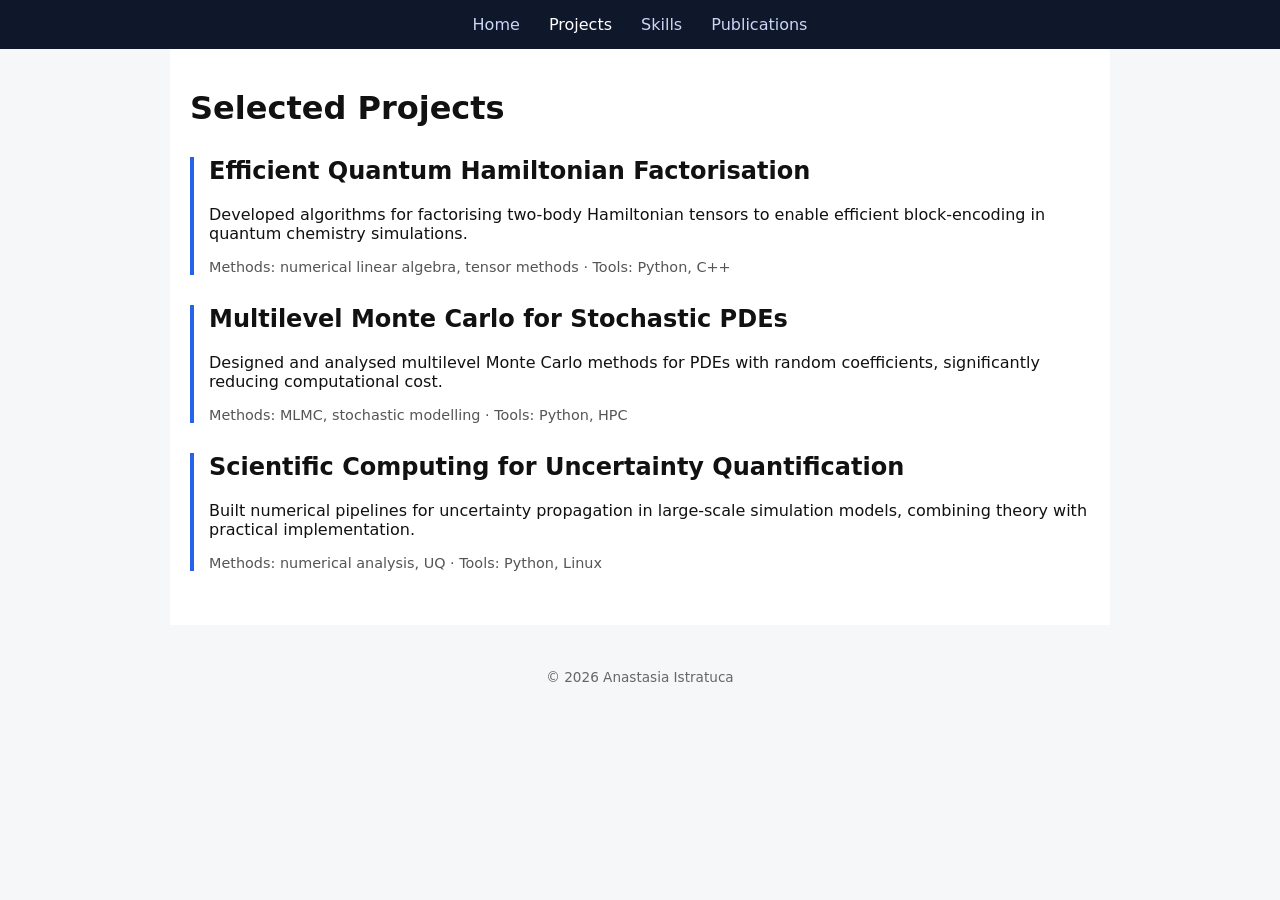
==== projects.html @ 7193936f "added 4 page layout and css" ====
<!DOCTYPE html>
<html lang="en">
<head>
  <meta charset="UTF-8">
  <title>Projects | Anastasia Istratuca</title>
  <link rel="stylesheet" href="style.css">
</head>
<body>

<nav>
  <a href="index.html">Home</a>
  <a href="projects.html" class="active">Projects</a>
  <a href="skills.html">Skills</a>
  <a href="publications.html">Publications</a>
</nav>

<main>
  <h1>Selected Projects</h1>

  <section class="project">
    <h2>Efficient Quantum Hamiltonian Factorisation</h2>
    <p>
      Developed algorithms for factorising two-body Hamiltonian tensors
      to enable efficient block-encoding in quantum chemistry simulations.
    </p>
    <p class="tools">Methods: numerical linear algebra, tensor methods · Tools: Python, C++</p>
  </section>

  <section class="project">
    <h2>Multilevel Monte Carlo for Stochastic PDEs</h2>
    <p>
      Designed and analysed multilevel Monte Carlo methods for PDEs with random
      coefficients, significantly reducing computational cost.
    </p>
    <p class="tools">Methods: MLMC, stochastic modelling · Tools: Python, HPC</p>
  </section>

  <section class="project">
    <h2>Scientific Computing for Uncertainty Quantification</h2>
    <p>
      Built numerical pipelines for uncertainty propagation in large-scale
      simulation models, combining theory with practical implementation.
    </p>
    <p class="tools">Methods: numerical analysis, UQ · Tools: Python, Linux</p>
  </section>
</main>

<footer>
  <p>© 2026 Anastasia Istratuca</p>
</footer>

</body>
</html>
---- style.css ----
body {
  margin: 0;
  font-family: system-ui, Arial, sans-serif;
  background: #f6f7f9;
  color: #111;
}

nav {
  background: #0f172a;
  padding: 15px;
  text-align: center;
}

nav a {
  color: #cbd5f5;
  margin: 0 12px;
  text-decoration: none;
  font-weight: 500;
}

nav a.active, nav a:hover {
  color: #ffffff;
}

main {
  max-width: 900px;
  margin: auto;
  padding: 40px 20px;
  background: white;
}

h1 {
  margin-top: 0;
}

.tagline {
  font-size: 1.2em;
  color: #444;
}

section {
  margin-top: 30px;
}

.project {
  border-left: 4px solid #2563eb;
  padding-left: 15px;
}

.tools {
  color: #555;
  font-size: 0.9em;
}

.button {
  display: inline-block;
  margin-right: 10px;
  margin-top: 10px;
  padding: 10px 16px;
  background: #2563eb;
  color: white;
  text-decoration: none;
  border-radius: 4px;
}

footer {
  text-align: center;
  padding: 30px;
  font-size: 0.85em;
  color: #666;
}
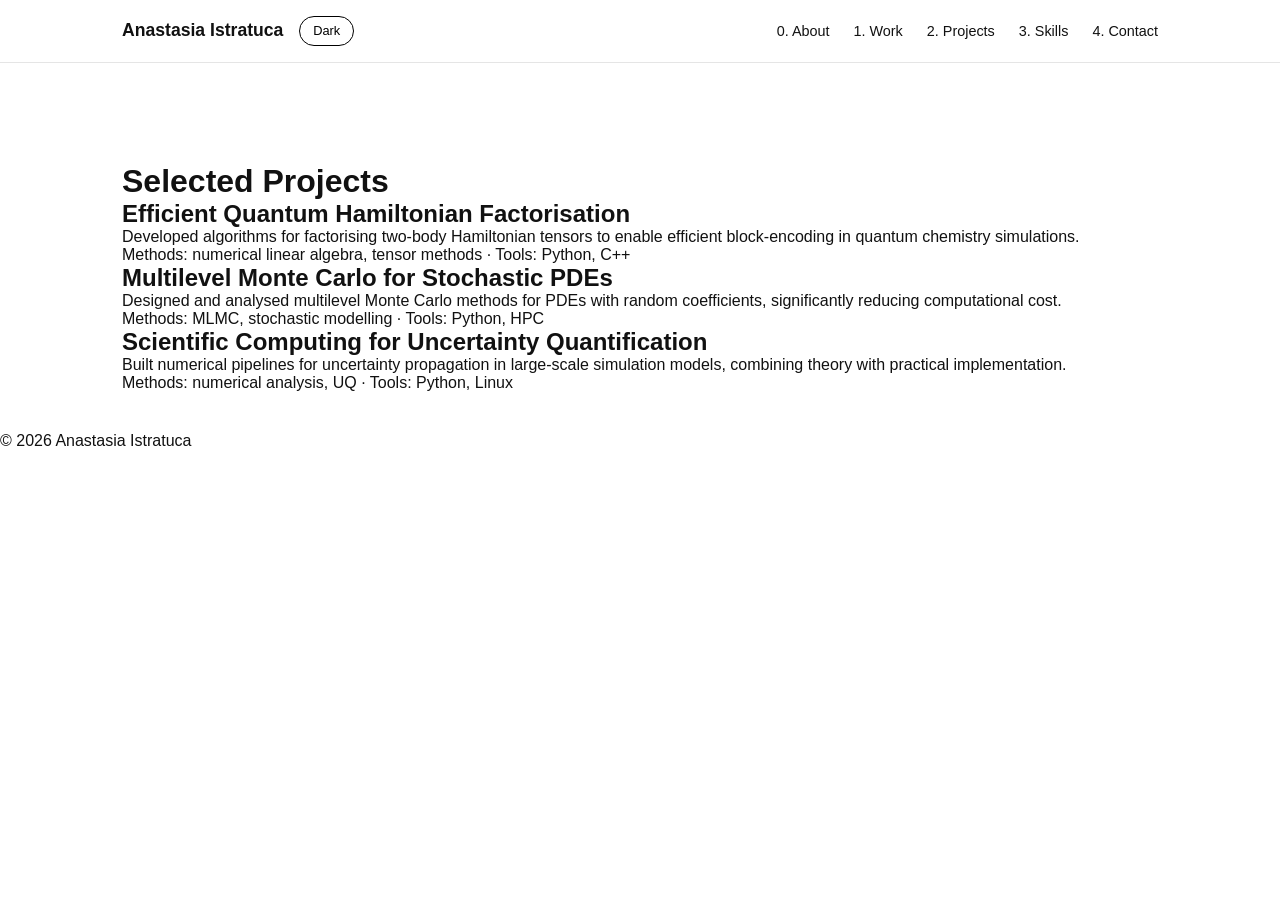
==== commit 80080c96: "modified structure and added light/dark mode button" ====
--- a/projects.html
+++ b/projects.html
@@ -7,12 +7,26 @@
 </head>
 <body>
 
-<nav>
-  <a href="index.html">Home</a>
-  <a href="projects.html" class="active">Projects</a>
-  <a href="skills.html">Skills</a>
-  <a href="publications.html">Publications</a>
-</nav>
+<header>
+    <div class="header-container">
+        
+        <div class="left-section">
+            <div class="name">Anastasia Istratuca</div>
+            <button class="toggle-btn" id="theme-toggle">Dark</button>
+        </div>
+
+        <nav>
+            <ul>
+                <li><a href="index.html">0. About</a></li>
+                <li><a href="work.html">1. Work</a></li>
+                <li><a href="projects.html">2. Projects</a></li>
+                <li><a href="skills.html">3. Skills</a></li>
+                <li><a href="contact.html">4. Contact</a></li>
+            </ul>
+        </nav>
+
+    </div>
+</header>
 
 <main>
   <h1>Selected Projects</h1>
@@ -49,5 +63,6 @@
   <p>© 2026 Anastasia Istratuca</p>
 </footer>
 
+<script src="script.js"></script>
 </body>
 </html>
--- a/style.css
+++ b/style.css
@@ -1,71 +1,90 @@
-body {
-  margin: 0;
-  font-family: system-ui, Arial, sans-serif;
-  background: #f6f7f9;
-  color: #111;
+/* Reset */
+* {
+    margin: 0;
+    padding: 0;
+    box-sizing: border-box;
 }
 
-nav {
-  background: #0f172a;
-  padding: 15px;
-  text-align: center;
+body {
+    font-family: -apple-system, BlinkMacSystemFont, 'Segoe UI', Roboto, sans-serif;
+    transition: background 0.3s ease, color 0.3s ease;
+    background-color: #ffffff;
+    color: #111111;
+}
+
+/* Dark mode */
+body.dark-mode {
+    background-color: #111111;
+    color: #f5f5f5;
+}
+
+/* Header */
+header {
+    position: sticky;
+    top: 0;
+    width: 100%;
+    background: inherit;
+    backdrop-filter: blur(10px);
+    z-index: 1000;
+    border-bottom: 1px solid rgba(0,0,0,0.1);
+}
+
+body.dark-mode header {
+    border-bottom: 1px solid rgba(255,255,255,0.1);
+}
+
+.header-container {
+    max-width: 1100px;
+    margin: auto;
+    padding: 1rem 2rem;
+    display: flex;
+    justify-content: space-between;
+    align-items: center;
+}
+
+/* Left section */
+.left-section {
+    display: flex;
+    align-items: center;
+    gap: 1rem;
+}
+
+.name {
+    font-weight: 600;
+    font-size: 1.1rem;
+}
+
+/* Toggle button */
+.toggle-btn {
+    padding: 0.4rem 0.8rem;
+    border: 1px solid currentColor;
+    background: transparent;
+    cursor: pointer;
+    border-radius: 20px;
+    font-size: 0.8rem;
+}
+
+/* Menu */
+nav ul {
+    display: flex;
+    list-style: none;
+    gap: 1.5rem;
 }
 
 nav a {
-  color: #cbd5f5;
-  margin: 0 12px;
-  text-decoration: none;
-  font-weight: 500;
+    text-decoration: none;
+    color: inherit;
+    font-size: 0.9rem;
+    transition: opacity 0.2s ease;
 }
 
-nav a.active, nav a:hover {
-  color: #ffffff;
+nav a:hover {
+    opacity: 0.6;
 }
 
+/* Page content spacing */
 main {
-  max-width: 900px;
-  margin: auto;
-  padding: 40px 20px;
-  background: white;
+    max-width: 1100px;
+    margin: 100px auto 40px auto;
+    padding: 0 2rem;
 }
-
-h1 {
-  margin-top: 0;
-}
-
-.tagline {
-  font-size: 1.2em;
-  color: #444;
-}
-
-section {
-  margin-top: 30px;
-}
-
-.project {
-  border-left: 4px solid #2563eb;
-  padding-left: 15px;
-}
-
-.tools {
-  color: #555;
-  font-size: 0.9em;
-}
-
-.button {
-  display: inline-block;
-  margin-right: 10px;
-  margin-top: 10px;
-  padding: 10px 16px;
-  background: #2563eb;
-  color: white;
-  text-decoration: none;
-  border-radius: 4px;
-}
-
-footer {
-  text-align: center;
-  padding: 30px;
-  font-size: 0.85em;
-  color: #666;
-}
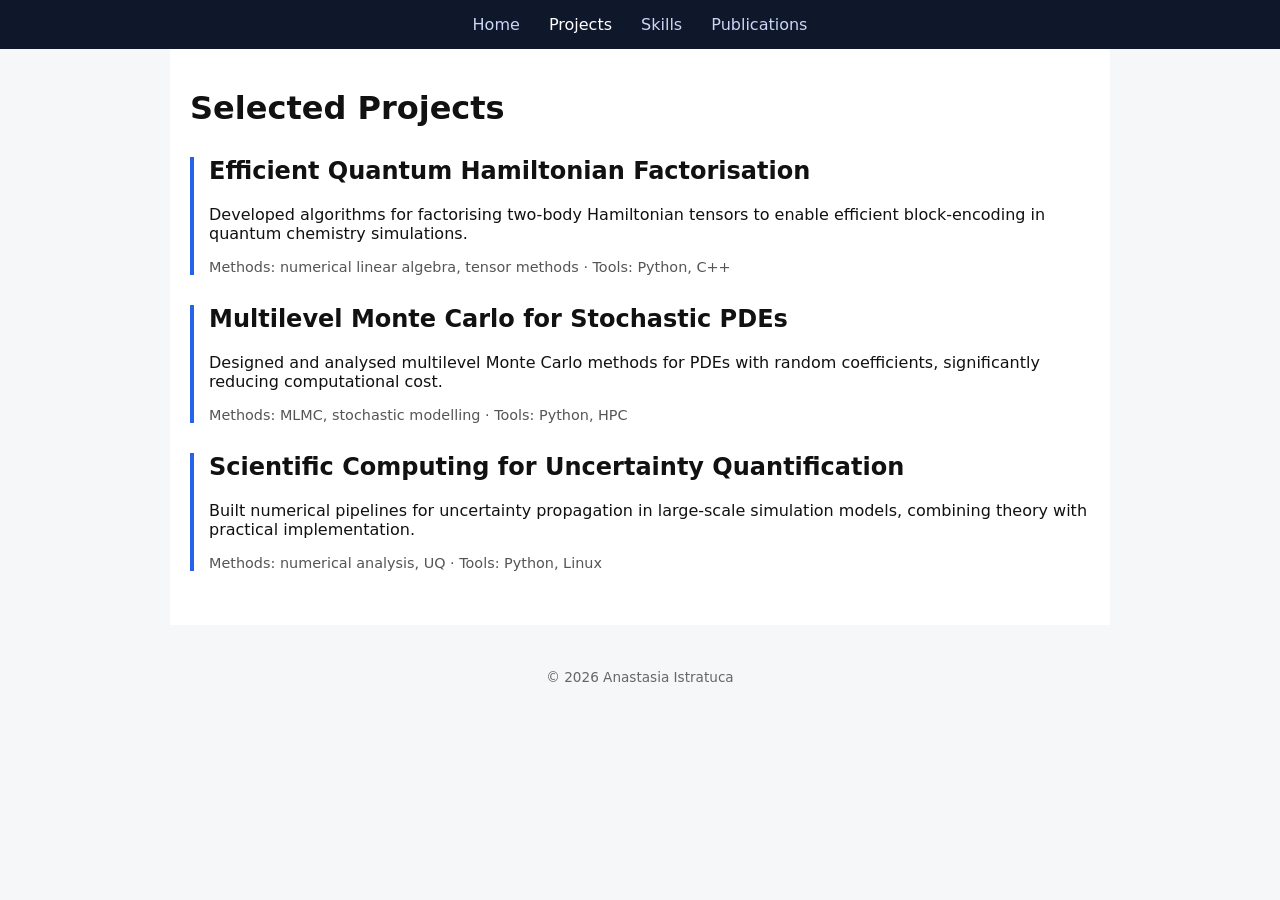
==== commit 64f566e4: "Revert "modified structure and added light/dark mode button" This reverts commit 80080c969ee2c022708" ====
--- a/projects.html
+++ b/projects.html
@@ -7,26 +7,12 @@
 </head>
 <body>
 
-<header>
-    <div class="header-container">
-        
-        <div class="left-section">
-            <div class="name">Anastasia Istratuca</div>
-            <button class="toggle-btn" id="theme-toggle">Dark</button>
-        </div>
-
-        <nav>
-            <ul>
-                <li><a href="index.html">0. About</a></li>
-                <li><a href="work.html">1. Work</a></li>
-                <li><a href="projects.html">2. Projects</a></li>
-                <li><a href="skills.html">3. Skills</a></li>
-                <li><a href="contact.html">4. Contact</a></li>
-            </ul>
-        </nav>
-
-    </div>
-</header>
+<nav>
+  <a href="index.html">Home</a>
+  <a href="projects.html" class="active">Projects</a>
+  <a href="skills.html">Skills</a>
+  <a href="publications.html">Publications</a>
+</nav>
 
 <main>
   <h1>Selected Projects</h1>
@@ -63,6 +49,5 @@
   <p>© 2026 Anastasia Istratuca</p>
 </footer>
 
-<script src="script.js"></script>
 </body>
 </html>
--- a/style.css
+++ b/style.css
@@ -1,90 +1,71 @@
-/* Reset */
-* {
-    margin: 0;
-    padding: 0;
-    box-sizing: border-box;
+body {
+  margin: 0;
+  font-family: system-ui, Arial, sans-serif;
+  background: #f6f7f9;
+  color: #111;
 }
 
-body {
-    font-family: -apple-system, BlinkMacSystemFont, 'Segoe UI', Roboto, sans-serif;
-    transition: background 0.3s ease, color 0.3s ease;
-    background-color: #ffffff;
-    color: #111111;
-}
-
-/* Dark mode */
-body.dark-mode {
-    background-color: #111111;
-    color: #f5f5f5;
-}
-
-/* Header */
-header {
-    position: sticky;
-    top: 0;
-    width: 100%;
-    background: inherit;
-    backdrop-filter: blur(10px);
-    z-index: 1000;
-    border-bottom: 1px solid rgba(0,0,0,0.1);
-}
-
-body.dark-mode header {
-    border-bottom: 1px solid rgba(255,255,255,0.1);
-}
-
-.header-container {
-    max-width: 1100px;
-    margin: auto;
-    padding: 1rem 2rem;
-    display: flex;
-    justify-content: space-between;
-    align-items: center;
-}
-
-/* Left section */
-.left-section {
-    display: flex;
-    align-items: center;
-    gap: 1rem;
-}
-
-.name {
-    font-weight: 600;
-    font-size: 1.1rem;
-}
-
-/* Toggle button */
-.toggle-btn {
-    padding: 0.4rem 0.8rem;
-    border: 1px solid currentColor;
-    background: transparent;
-    cursor: pointer;
-    border-radius: 20px;
-    font-size: 0.8rem;
-}
-
-/* Menu */
-nav ul {
-    display: flex;
-    list-style: none;
-    gap: 1.5rem;
+nav {
+  background: #0f172a;
+  padding: 15px;
+  text-align: center;
 }
 
 nav a {
-    text-decoration: none;
-    color: inherit;
-    font-size: 0.9rem;
-    transition: opacity 0.2s ease;
+  color: #cbd5f5;
+  margin: 0 12px;
+  text-decoration: none;
+  font-weight: 500;
 }
 
-nav a:hover {
-    opacity: 0.6;
+nav a.active, nav a:hover {
+  color: #ffffff;
 }
 
-/* Page content spacing */
 main {
-    max-width: 1100px;
-    margin: 100px auto 40px auto;
-    padding: 0 2rem;
+  max-width: 900px;
+  margin: auto;
+  padding: 40px 20px;
+  background: white;
 }
+
+h1 {
+  margin-top: 0;
+}
+
+.tagline {
+  font-size: 1.2em;
+  color: #444;
+}
+
+section {
+  margin-top: 30px;
+}
+
+.project {
+  border-left: 4px solid #2563eb;
+  padding-left: 15px;
+}
+
+.tools {
+  color: #555;
+  font-size: 0.9em;
+}
+
+.button {
+  display: inline-block;
+  margin-right: 10px;
+  margin-top: 10px;
+  padding: 10px 16px;
+  background: #2563eb;
+  color: white;
+  text-decoration: none;
+  border-radius: 4px;
+}
+
+footer {
+  text-align: center;
+  padding: 30px;
+  font-size: 0.85em;
+  color: #666;
+}
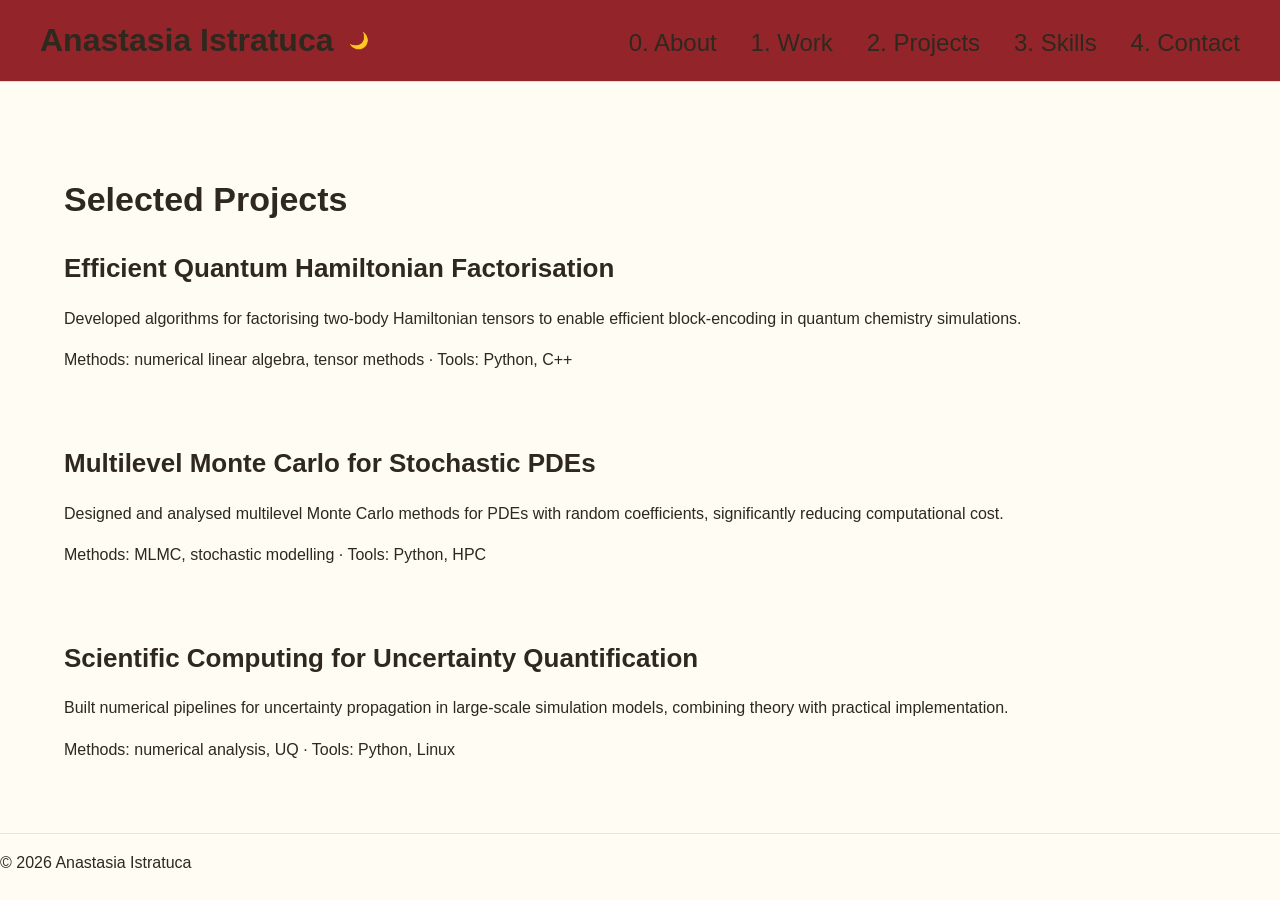
==== commit f1f6fcce: "populated work section" ====
--- a/projects.html
+++ b/projects.html
@@ -7,12 +7,22 @@
 </head>
 <body>
 
-<nav>
-  <a href="index.html">Home</a>
-  <a href="projects.html" class="active">Projects</a>
-  <a href="skills.html">Skills</a>
-  <a href="publications.html">Publications</a>
-</nav>
+<header>
+    <div class="nav-container">
+      <div class="logo-and-toggle">
+        <strong>Anastasia Istratuca</strong>
+        <button id="toggle">🌙</button>
+      </div>
+
+      <nav>
+        <a href="index.html">0. About</a>
+        <a href="work.html">1. Work</a>
+        <a href="projects.html">2. Projects</a>
+        <a href="#">3. Skills</a>
+        <a href="#">4. Contact</a>
+      </nav>
+    </div>
+  </header>
 
 <main>
   <h1>Selected Projects</h1>
--- a/style.css
+++ b/style.css
@@ -1,71 +1,393 @@
+:root {
+  --bg: #fffcf4;
+  --text: #2e281f;
+  --border: #ddd;
+}
+
+.dark-mode {
+  --bg: #2e281f;
+  --text: #fffcf4;
+  --border: #334155;
+}
+
+main {
+  width: 90%;
+  max-width: 1200px;
+  margin: auto;
+  font-family: 'Lucida Sans', 'Lucida Sans Regular', 'Lucida Grande', 'Lucida Sans Unicode', Geneva, Verdana, sans-serif;
+  margin-top:90px;
+}
+
 body {
   margin: 0;
-  font-family: system-ui, Arial, sans-serif;
-  background: #f6f7f9;
-  color: #111;
-}
-
-nav {
-  background: #0f172a;
-  padding: 15px;
-  text-align: center;
+  font-family: 'Lucida Sans', 'Lucida Sans Regular', 'Lucida Grande', 'Lucida Sans Unicode', Geneva, Verdana, sans-serif;
+  line-height: 1.6;
+  color: var(--text);
+  background: var(--bg);
+  transition: 0.3s;
+  font-size: clamp(16px, 1.1vw, 18px);
+}
+
+header {
+  width: 100%;
+  position: sticky;
+  top: 0;
+  z-index: 100;
+  background: var(--bg);
+  border-bottom: 1px solid var(--border);
+  background-color: #93252a;
+  font-size: xx-large;
+  font-family: 'Lucida Sans', 'Lucida Sans Regular', 'Lucida Grande', 'Lucida Sans Unicode', Geneva, Verdana, sans-serif;
+}
+
+section {
+  margin-bottom: 70px;
+}
+
+h1 {
+  font-size: 34px;
+  margin-bottom: 20px;
+}
+
+h2 {
+  font-size: 26px;
+  margin-bottom: 16px;
+}
+
+h3 {
+  font-size: 20px;
+  margin-bottom: 10px;
+}
+
+html {
+  scroll-behavior: smooth;
+}
+
+.nav-container {
+  max-width: 1200px;
+  margin: 0 auto;
+  padding: 15px 20px;
+  display: flex;
+  justify-content: space-between;
+  align-items: center;
+}
+
+.logo-and-toggle {
+  display: flex;
+  align-items: center;
+  gap: 15px;
+}
+
+button {
+  cursor: pointer;
+  border: 0px solid var(--border);
+  background: transparent;
+  color: var(--text);
+  padding: 10px 1px;
+  font-size: 16px;
 }
 
 nav a {
-  color: #cbd5f5;
-  margin: 0 12px;
-  text-decoration: none;
+  text-decoration: none;
+  color: var(--text);
+  margin-left: 25px;
+  font-size: x-large;
+}
+
+.content-container {
+  width: 90%;
+  max-width: 1200px;
+  margin: 60px auto 80px auto;
+  padding: 0 24px;
+}
+
+.photo-box img {
+  width: 300px !important;
+  height: 300px !important;
+  min-width: 300px;
+  min-height: 300px;
+  border-radius: 50%;
+  object-fit: cover;
+  display: block;
+}
+
+footer {
+  margin-top: 60px;
+  border-top: 1px solid #e5e5e5;
+}
+
+.footer-container {
+  width: 90%;
+  max-width: 1200px;
+  margin: auto;
+  padding: 20px 0;
+  font-size: 14px;
+  color: #666;
+}
+
+/* Hero section */
+.about-hero {
+  display: grid;
+  grid-template-columns: 150px 1fr;
+  gap: 40px;
+  align-items: center;
+}
+
+
+.intro-box h1 {
+  font-size: 2rem;
+  margin-bottom: 0.5rem;
+  letter-spacing: 1px;
+  margin-left: 140px;
+}
+
+.personal-statement {
+  margin-bottom: 20px;
+  font-size: 1.05rem;
+  margin-left: 140px;
+  text-align: justify;
+}
+
+.cv-button {
+  display: inline-block;
+  padding: 10px 20px;
+  margin-left: 140px;
+  background: #93252a;
+  color: #fffcf4;
+  text-decoration: none;
+  border-radius: 6px;
   font-weight: 500;
-}
-
-nav a.active, nav a:hover {
-  color: #ffffff;
-}
-
-main {
-  max-width: 900px;
+  letter-spacing: 0.7px;
+  transition: background 0.25s ease;
+}
+
+.cv-button:hover {
+  opacity: 0.9;
+}
+
+/* Grid for sections */
+.about-grid {
+  display: grid;
+  gap: 40px;
+  margin-top: 60px;
+  grid-template-columns: 1fr 1fr;
+}
+
+.about-section h2 {
+  font-size: 1.4rem;
+  margin-bottom: 10px;
+  letter-spacing: 0.8px;
+}
+
+.about-section ul {
+  padding-left: 18px;
+}
+
+/* Responsive tweaks */
+@media (max-width: 768px) {
+  .about-hero {
+    grid-template-columns: 1fr;
+    text-align: center;
+  }
+
+  .about-grid {
+    grid-template-columns: 1fr;
+  }
+
+  .photo-box img {
+    margin: auto;
+  }
+}
+
+.links {
+  color: inherit;
+  text-decoration: none;
+  transition: all 500ms;
+}
+
+.links:hover {
+  text-decoration: underline;
+  opacity: 0.5;
+  font-size: 17px;
+  font-size-adjust: 20px;
+}
+
+/* timeline bar */
+.timeline {
+  display: flex;
+  justify-content: space-between;
+  align-items: center;
+  position: relative;
+  margin: 80px 0;
+}
+
+/* horizontal line */
+.timeline::before {
+  content: "";
+  position: absolute;
+  top: 9px;
+  left: 0;
+  right: 0;
+  height: 3px;
+  background: #ccc;
+  z-index: 0;
+}
+
+/* arrow head */
+.timeline::after {
+  content: "";
+  position: absolute;
+  right: -18px;
+  top: 4px;
+  border-left: 18px solid #ccc;
+  border-top: 8px solid transparent;
+  border-bottom: 8px solid transparent;
+}
+
+/* node container */
+.timeline-node {
+  position: relative;
+  text-decoration: none;
+  color: inherit;
+  display: flex;
+  flex-direction: column;
+  align-items: center;
+  z-index: 1;
+}
+
+.year {
+  position: absolute;
+  top: -55px;
+  font-size: 14px;
+  font-weight: 500;
+  color: #2e281f;
+
+  opacity: 0;
+  transform: rotate(45deg);
+  transition: all 0.25s ease;
+}
+
+/* dots */
+.dot {
+  width: 18px;
+  height: 18px;
+  background: #93252a;
+  border-radius: 50%;
+  margin-bottom: 8px;
+  border: 3px solid white;
+  box-shadow: 0 0 0 2px #93252a;
+  transition: transform 0.2s ease;
+}
+
+.timeline-node:hover .dot {
+  transform: scale(1.6);
+  box-shadow: 0 0 8px rgba(147, 37, 42, 0.6);
+}
+
+.timeline-node:hover .year {
+  opacity: 1;
+  transform: rotate(45deg) scale(1);
+}
+
+.timeline-node:hover {
+  transform: translateY(-3px);
+}
+
+/* labels */
+.label {
+  font-size: 18px;
+  font-weight: 500;
+}
+
+.work-section {
+  margin: 120px 0;
+}
+
+.work-section h2 {
+  margin-bottom: 10px;
+  letter-spacing: 1px;
+}
+
+.career-section {
+  max-width: 1100px;
   margin: auto;
   padding: 40px 20px;
-  background: white;
-}
-
-h1 {
+}
+
+.career-item {
+  display: grid;
+  grid-template-columns: 150px 1fr;
+  gap: 30px;
+  margin-bottom: 50px;
+}
+
+.career-date {
+  font-weight: 600;
+  color: #93252a;
+}
+
+.career-content h3 {
+  margin: 0;
+  font-size: 20px;
+}
+
+.institution {
+  margin: 4px 0 10px 0;
+}
+
+.career-content ul {
+  margin: 0;
+  padding-left: 18px;
+  line-height: 1.6;
+}
+
+.tech-stack {
+  margin-top: 12px;
+  font-size: 14px;
+  color: #93252a;
+  font-style: italic;
+}
+
+.projects-grid {
+  display: grid;
+  grid-template-columns: repeat(auto-fit, minmax(260px, 1fr));
+  gap: 20px;
+  margin-top: 15px;
+}
+
+.project-card {
+  display: block;
+  padding: 18px;
+  border-radius: 10px;
+  border: 1px solid white;
+  text-decoration: none;
+  color: inherit;
+  background: #93252a;
+  box-shadow: #93252a;
+  transition: all 0.2s ease;
+}
+
+.project-card:hover {
+  transform: translateY(-4px);
+  box-shadow: 0 6px 18px rgba(147, 37, 42, 0.6);
+}
+
+.project-card h4 {
   margin-top: 0;
-}
-
-.tagline {
-  font-size: 1.2em;
-  color: #444;
-}
-
-section {
-  margin-top: 30px;
-}
-
-.project {
-  border-left: 4px solid #2563eb;
-  padding-left: 15px;
-}
-
-.tools {
-  color: #555;
-  font-size: 0.9em;
-}
-
-.button {
-  display: inline-block;
-  margin-right: 10px;
-  margin-top: 10px;
-  padding: 10px 16px;
-  background: #2563eb;
-  color: white;
-  text-decoration: none;
-  border-radius: 4px;
-}
-
-footer {
-  text-align: center;
-  padding: 30px;
-  font-size: 0.85em;
-  color: #666;
-}
+  margin-bottom: 8px;
+  font-size: 17px;
+  color: #ccc;
+}
+
+.project-card p {
+  font-size: 14px;
+  color: #fffcf4;
+  line-height: 1.4;
+  text-align: left;
+}
+
+.project-image {
+  width: 100%;
+  border-radius: 6px;
+  margin-bottom: 10px;
+}
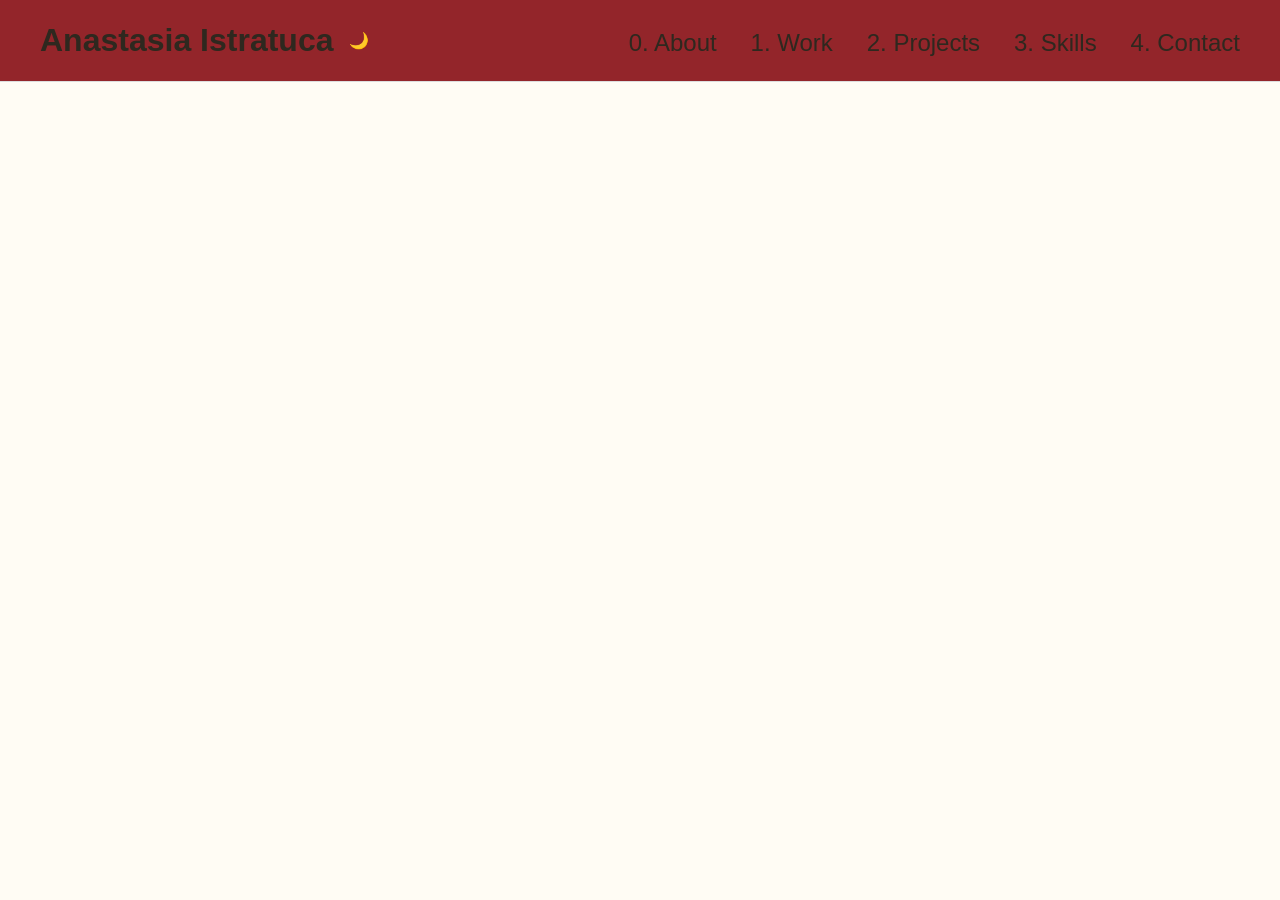
==== commit 1c2b6201: "add periods at the end of sentences" ====
--- a/projects.html
+++ b/projects.html
@@ -24,7 +24,7 @@
     </div>
   </header>
 
-<main>
+<!-- <main>
   <h1>Selected Projects</h1>
 
   <section class="project">
@@ -57,7 +57,7 @@
 
 <footer>
   <p>© 2026 Anastasia Istratuca</p>
-</footer>
+</footer> -->
 
 </body>
 </html>
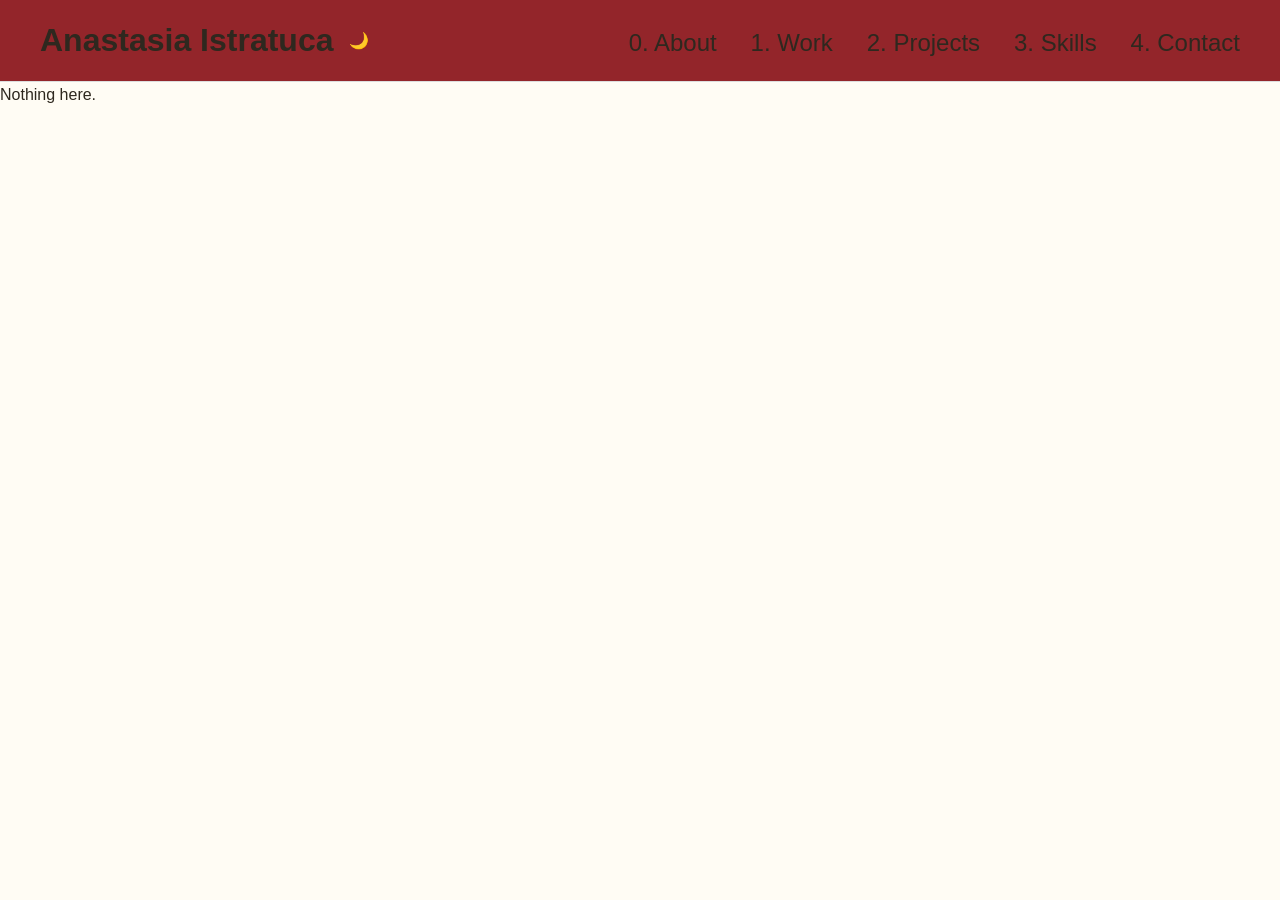
==== commit f32216b6: "testing" ====
--- a/projects.html
+++ b/projects.html
@@ -24,6 +24,7 @@
     </div>
   </header>
 
+  Nothing here.
 <!-- <main>
   <h1>Selected Projects</h1>
 
